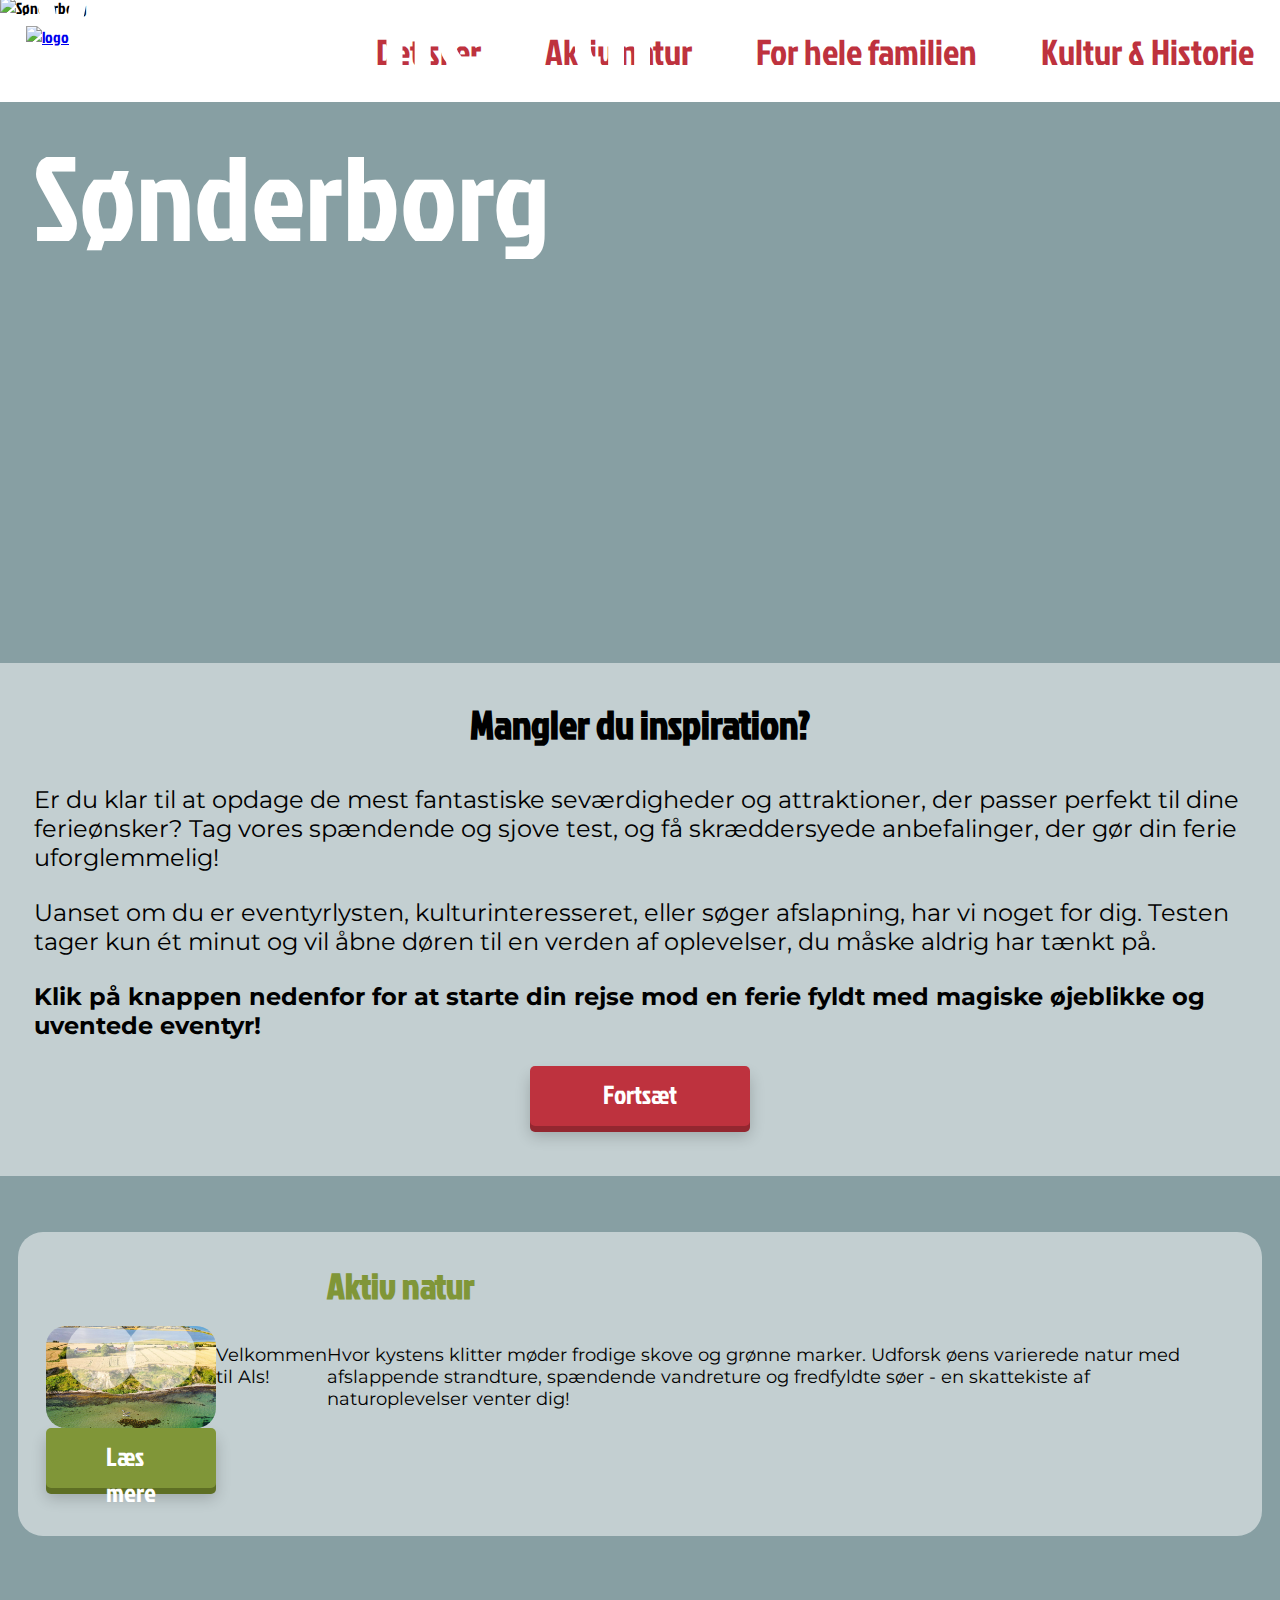
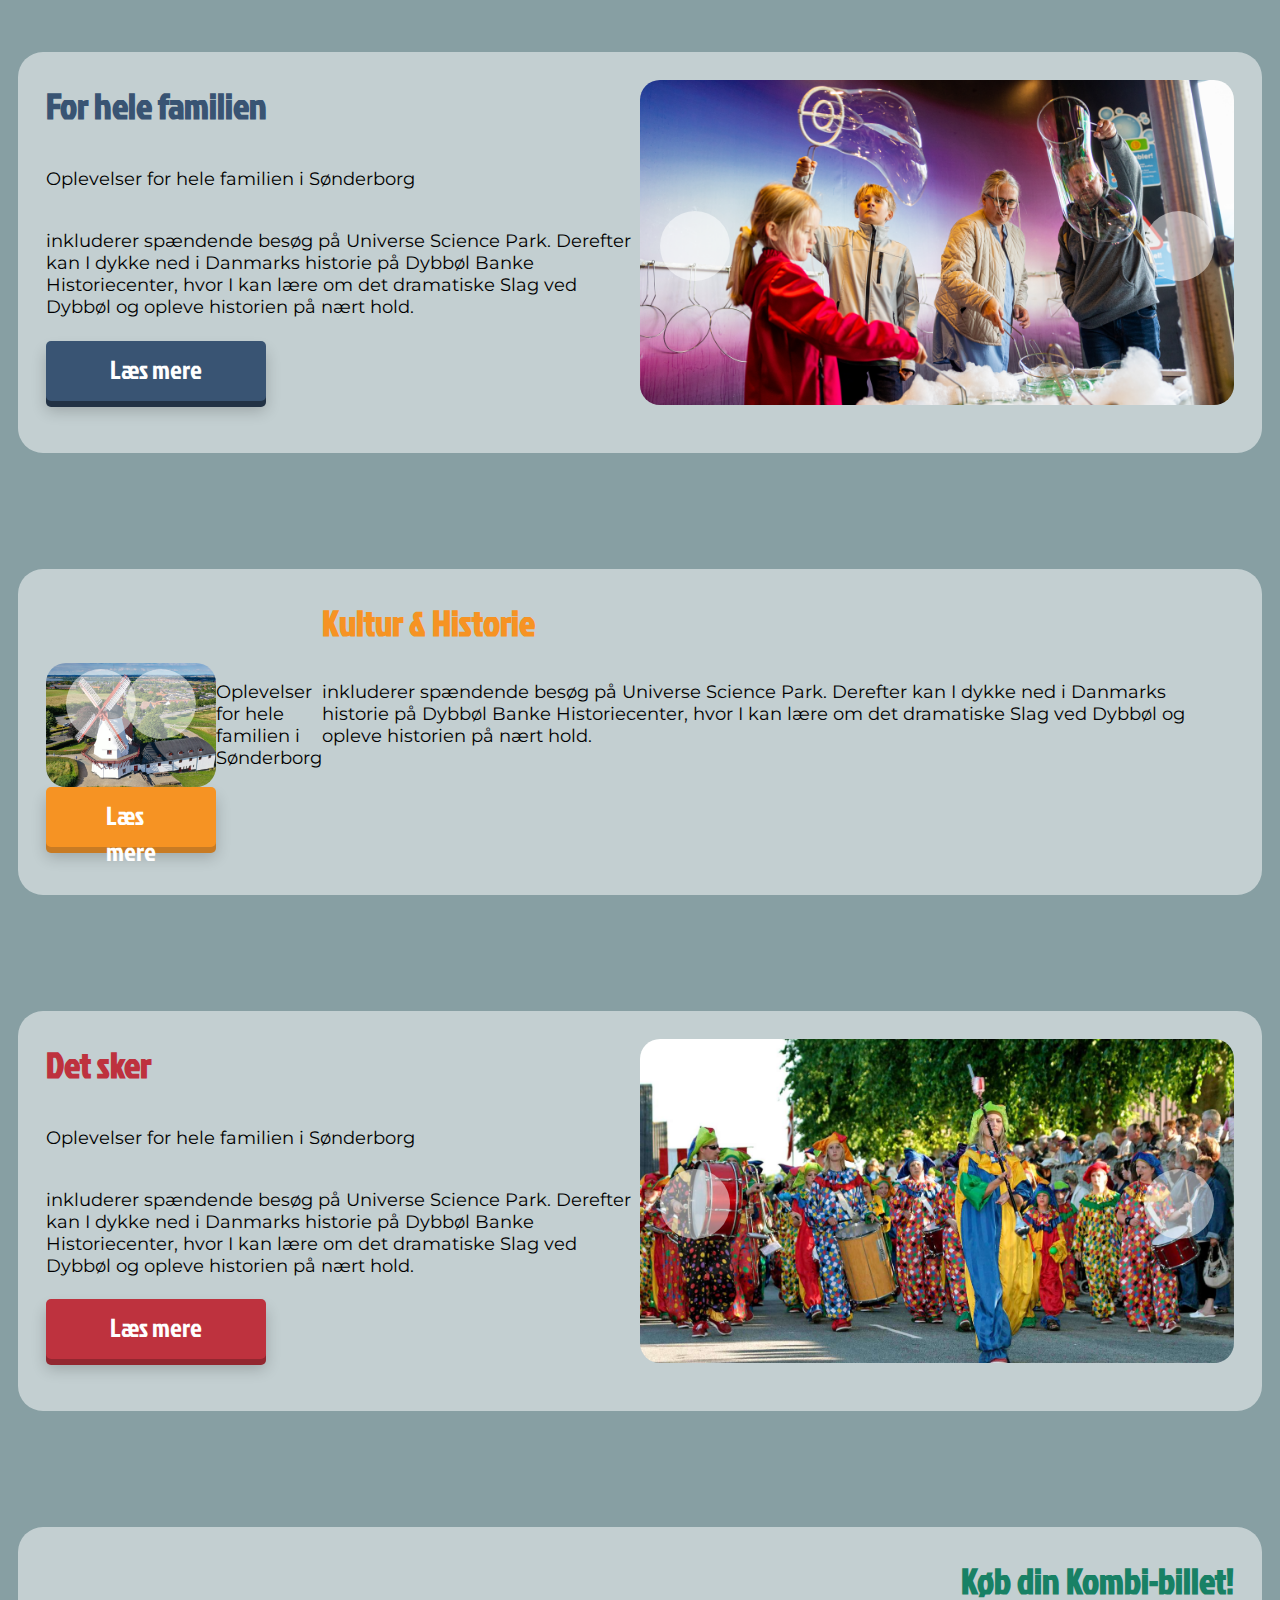
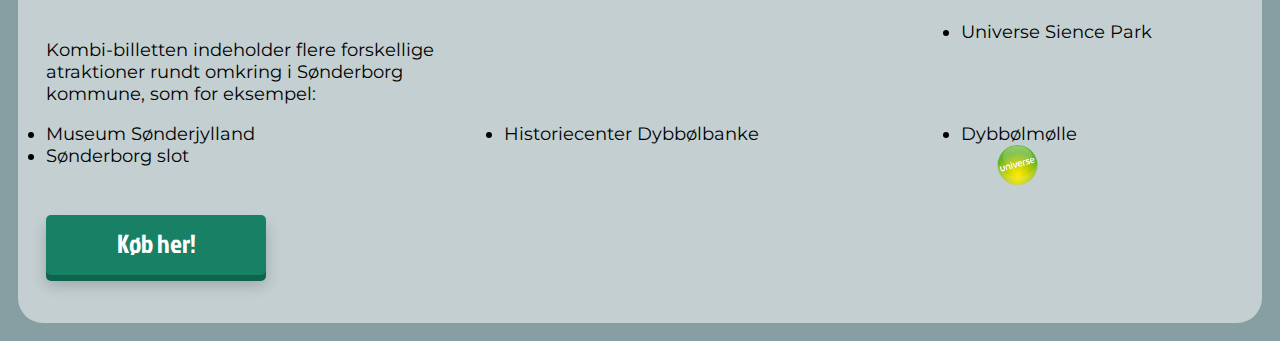
==== Forside/index.html @ dcc17527 "forside og event calender" ====
<!DOCTYPE html>
<html lang="en">
<head>
    <meta charset="UTF-8">
    <meta name="viewport" content="width=device-width, initial-scale=1.0">
    <title>Forside</title>
    <link rel="stylesheet" href="style.css">
    <link rel="preconnect" href="https://fonts.googleapis.com">
<link rel="preconnect" href="https://fonts.gstatic.com" crossorigin>
<link href="https://fonts.googleapis.com/css2?family=Jockey+One&display=swap" rel="stylesheet">
<link rel="preconnect" href="https://fonts.googleapis.com">
<link rel="preconnect" href="https://fonts.gstatic.com" crossorigin>
<link href="https://fonts.googleapis.com/css2?family=Montserrat:ital,wght@0,100..900;1,100..900&display=swap" rel="stylesheet">
</head>
<body class="body__index">
    
<header class="header">
    <nav class="navbar">
        <a href="#"><img class="navbar__logo" src="images/LOGO.png" alt="logo"></a>
        <ul class="navbar__menu">
            <li class="menuItem">
                <a class="menuItem__link" href="events.html">Det sker</a>
            </li>
            <li class="menuItem">
                <a class="menuItem__link" href="#">Aktiv natur</a>
            </li>
            <li class="menuItem">
                <a class="menuItem__link" href="#">For hele familien</a>
            </li>
            <li class="menuItem">
                <a class="menuItem__link" href="#">Kultur & Historie</a>
            </li>
        </ul>
        <div class="hamburger">
            <span class="hamburger__bar"></span>
            <span class="hamburger__bar"></span>
            <span class="hamburger__bar"></span>
        </div>
    </nav>
</header>       

<section class="hero">
    <img class="hero__image" src="images/forside-hero.jpg" alt="Sønderborg">
    <section class="hero__headers">
        <p class="hero__header">Velkommen til</p>
        <p class="hero__header">Sønderborg</p>
    </section>
</section>

<section class="inspiration">
    <h2 class="inspiration__header">Mangler du inspiration?</h2>
    <p class="inspiration__info">Er du klar til at opdage de mest fantastiske seværdigheder 
        og attraktioner, der passer perfekt til dine ferieønsker? 
        Tag vores spændende og sjove test, og få skræddersyede 
        anbefalinger, der gør din ferie uforglemmelig!</p>
    <p class="inspiration__info">Uanset om du er eventyrlysten, kulturinteresseret, eller 
        søger afslapning, har vi noget for dig. Testen tager kun ét 
        minut og vil åbne døren til en verden af oplevelser, du måske 
        aldrig har tænkt på.</p>
    <p class="inspiration__info  inspiration__info--bold">Klik på knappen nedenfor for at starte din rejse mod en ferie 
        fyldt med magiske øjeblikke og uventede eventyr!</p>
    <a class="button__primary button__inspiration" href="#">Fortsæt</a>
        
</section>

<section class="cards">
    <section class="card"> 
        <h2 class="card__header card__header--first">Aktiv natur</h2>
        <section class="carousel">
            <section class="img__container img__container1">
                <img src="images/aktivNatur-slider-1.png" alt="">
                <img src="images/aktivNatur-slider-2.png" alt="">
                <img src="images/aktivNatur-slider-3.png" alt="">
            </section>
            <div class="btn btn-left btn-left1"> <img class="icon" src="images/Arrow 2.png" alt=""></div>
            <div class="btn btn-right btn-right1"><img class="icon" src="images/Arrow 1.png" alt=""></div>
        </section>
        <p class="card__info">Velkommen til Als!</p>
        <p class="card__info card__info--second"> Hvor kystens klitter møder frodige skove og grønne marker. 
            Udforsk øens varierede natur med afslappende strandture, 
            spændende vandreture og fredfyldte søer - en skattekiste af naturoplevelser venter dig!</p>
        <a class="button__primary button__aktivNatur" href="#">Læs mere</a>
    </section>

    <section class="card card__second"> 
        <h2 class="card__header card__header--second">For hele familien</h2>
        <section class="carousel carousel__second ">
            <section class="img__container img__container2">
                <img src="images/forHeleFamilien-slider-1.png" alt="">
                <img src="images/forHeleFamilien-slider-2.png" alt="">
                <img src="images/forHeleFamilien-slider-3.png" alt="">
            </section>
            <div class="btn btn-left btn-left2 "> <img class="icon" src="images/Arrow 2.png" alt=""></div>
            <div class="btn btn-right btn-right2"><img class="icon" src="images/Arrow 1.png" alt=""></div>
        </section>
        <p class="card__info card__info__second">Oplevelser for hele familien i Sønderborg </p>
        <p class="card__info card__info--second card__info__second">inkluderer spændende besøg på Universe Science Park. 
            Derefter kan I dykke ned i Danmarks historie på Dybbøl Banke Historiecenter, 
            hvor I kan lære om det dramatiske Slag ved Dybbøl og opleve historien på nært hold.</p>
        <a class="button__primary button__forHeleFamilien" href="#">Læs mere</a>
    </section>

    <section class="card"> 
        <h2 class="card__header card__header--third card__header--first" >Kultur & Historie</h2>
        <section class="carousel ">
            <section class="img__container img__container3">
                <img src="images/kulturHistorie-slider-1.png" alt="">
                <img src="images/kulturHistorie-slider-2.png" alt="">
                <img src="images/kulturHistorie-slider-3.png" alt="">
            </section>
            <div class="btn btn-left btn-left3"> <img class="icon" src="images/Arrow 2.png" alt=""></div>
            <div class="btn btn-right btn-right3"><img class="icon" src="images/Arrow 1.png" alt=""></div>
        </section>
        <p class="card__info">Oplevelser for hele familien i Sønderborg </p>
        <p class="card__info card__info--second">inkluderer spændende besøg på Universe Science Park. 
            Derefter kan I dykke ned i Danmarks historie på Dybbøl Banke Historiecenter, 
            hvor I kan lære om det dramatiske Slag ved Dybbøl og opleve historien på nært hold.</p>
        <a class="button__primary button__kulturHistorie" href="#">Læs mere</a>
    </section>

    <section class="card card__second"> 
        <h2 class="card__header card__header--fourth">Det sker</h2>
        <section class="carousel carousel__second ">
            <section class="img__container img__container4">
                <img src="images/detSker-slider-1.png" alt="">
                <img src="images/detSker-slider-2.png" alt="">
                <img src="images/detSker-slider-3.png" alt="">
            </section>
            <div class="btn btn-left btn-left4"> <img class="icon" src="images/Arrow 2.png" alt=""></div>
            <div class="btn btn-right btn-right4"><img class="icon" src="images/Arrow 1.png" alt=""></div>
        </section>
        <p class="card__info card__info__second">Oplevelser for hele familien i Sønderborg </p>
        <p class="card__info card__info--second card__info__second">inkluderer spændende besøg på Universe Science Park. 
            Derefter kan I dykke ned i Danmarks historie på Dybbøl Banke Historiecenter, 
            hvor I kan lære om det dramatiske Slag ved Dybbøl og opleve historien på nært hold.</p>
        <a class="button__primary button__detSker" href="events.html">Læs mere</a>
    </section>

    <section class="card"> 
        <h2 class="card__header card__header--fifth card__header--first">Køb din Kombi-billet!</h2>
        <p class="card__info">Kombi-billetten indeholder flere forskellige atraktioner 
            rundt omkring i Sønderborg kommune, som for eksempel:</p>
        <p class="card__info card__info--second">
            <li class="card__info--listItem">Universe Sience Park</li>
            <li class="card__info--listItem">Museum Sønderjylland</li>
            <li class="card__info--listItem">Historiecenter Dybbølbanke</li>
            <li class="card__info--listItem">Dybbølmølle</li>
            <li class="card__info--listItem">Sønderborg slot</li>
        </p>
        <section class="card__logos">
            <img class="card__logo" src="images/logo museum.png" alt="">
            <img class="card__logo" src="images/logo-dybbølbanke.png" alt="">
            <img class="card__logo" src="images/logo-dybbølmølle.png" alt="">
            <img class="card__logo" src="images/logo-sønderborgslot.png" alt="">
            <img class="card__logo" src="images/universe logo.png" alt="">
        </section>
        <a class="button__primary button__kombiBillet" href="https://stjerne-attraktioner.dk/ ">Køb her!</a>
    </section>
</section>





<script src="imageslider.js"></script>
    <script src="header.js"></script>
</body>
---- Forside/style.css ----
body{
    font-family: "Jockey One", sans-serif;
    font-weight: 400;
    font-style: normal;
   margin: 0;
}

/* ------baggrundsbillede------ */
.body__index{
    background-color:#879FA3;
    background-image: url(images/background-img.png);
    display: grid;
    grid-template-columns: 1fr;
}

/* ----navbar----*/
.navbar__logo{
    position: relative;
    padding: 26px;}

.navbar {
    display: flex;
    justify-content: space-between;
  background: white;}

.navbar__menu {
    display: flex;
    gap: 64px;
    margin: 26px 26px 26px 0;}

.hamburger {
    display: none;}

.hamburger__bar {
    display: block;
    width: 40px;
    height: 5px;
    margin: 4px auto;
    -webkit-transition: all 0.3s ease-in-out;
    transition: all 0.3s ease-in-out;
    background-color: #BE323E;}

.menuItem {
    list-style: none;}

.menuItem__link {
    color: #BE323E;
    text-decoration: none;
    font-size: 36px;}

.menuItem__link:hover {
    color: #451015;}

/* telefon */
@media (max-width: 1050px) {
    .navbar__menu {
        position: fixed;
        left: -200%;
        top: 71px;
        flex-direction: column;
        background-color: #fff;
        width: 100%;
        transition: 0.3s;
        box-shadow:
            0 10px 27px rgba(0, 0, 0, 0.05);}

    .navbar__menu.active {
        left: 0;
        padding: 28px;}

    .hamburger {
        display: block;
        cursor: pointer;
        padding: 28px;}

    .hamburger.active .hamburger__bar:nth-child(2) {
        opacity: 0;}

    .hamburger.active .hamburger__bar:nth-child(1) {
        -webkit-transform: translateY(8px) rotate(45deg);
        transform: translateY(8px) rotate(45deg);}

    .hamburger.active .hamburger__bar:nth-child(3) {
        -webkit-transform: translateY(-8px) rotate(-45deg);
        transform: translateY(-8px) rotate(-45deg);}}

.header{
    container-type: inline-size;
    container-name: header;}

/* ipad */
@container header (min-width: 1020px){
    .menuItem__link{
        font-size: 25px;}}
/* desktop */
@container header (min-width: 1280px){
    .menuItem__link{
        font-size: 36px;}}

/* ------Herosection----*/

.hero{
    margin-top: -105px;}

.hero__image{
    width: 100%;
    min-height: 450px;}

.hero__headers{
    padding-left: 28px;
    color: white; 
    font-size: 38px;
    margin-top: -40%;
    margin-bottom: 30%;}

.hero__header{
    margin: 5px;}

.hero__header--event{
    margin-top: 15%;
}
/*ipad*/

@media (min-width: 915px){
    .hero__headers{
        font-size: 60px;}
}
/*desktop*/

@media (min-width: 1280px){
    .hero__headers{
        font-size: 120px;}
    }


/* ----- Inspiration ----- */

.inspiration{
    background: rgba(255, 255, 255, 0.50); 
    padding-bottom: 50px;
    margin-bottom: 28px;
    max-width: 100%;
}

.inspiration__header{
    font-size: 26px;
    text-align: center;
}

.inspiration__info{
    margin: 0 34px 26px 34px ;
    font-family: Montserrat;
    font-size: 18px;
}

.inspiration__info--bold{
    font-weight: 700;
}


/* ipad/desktop */
@media (min-width: 915px){
    .inspiration__header{
        font-size: 40px;
    }
    .inspiration__info{
        font-size: 24px;
    }
}

/* ----info cards----*/

.cards{
    padding-top: 10px;}

.card{
    background-color:rgba(255, 255, 255, 0.50) ;
    padding: 28px 28px 48px 28px;
    margin: 18px;
    border-radius: 25px;}

.card__header{
    color:#809638;
    margin: 0 0 16px 0;
    font-size: 36px;}

.card__header--second{
    color: #395473;}

.card__header--third{
    color: #F69323;}

.card__header--fourth{
    color: #BE323E;
}

.card__header--fifth{
    color: #188165;
}
.card__info{
    font-family: "Montserrat", sans-serif;
    font-optical-sizing: auto;
    font-weight: weight;
    font-style: normal;
    font-size: 18px;}



.card__info--listItem{
    font-family: Montserrat;
    font-size: 18px;
}

.card__logos{
    height: 70px;
}

.card__logo{
    height: 40px;
    margin-right: 5px;
}

@media(min-width:950px){

.cards{
    display: grid;
    gap: 80px;
}
.card{
display: grid;
grid-template-columns: 1fr 1fr;
}
.card__header--first{
    grid-column: 3;
}

.carousel__second{
   margin: 0 0 0 auto;
   width: 100%;
    grid-column: 2;
    grid-row: 1 / span 4;
}
.card__info__second{
    display: flex;
    flex-grow: 1;
    min-height: 100%;
}
.button__aktivNatur{
    margin: 0 0 0 auto;
}
.button__kulturHistorie{
    margin: 0 0 0 auto;
}

}



/* ----Button-----*/

.button__primary {
    font-family: "Jockey One", sans-serif;
    background-color: #be323e;
    color: white;
    border: none;
    padding: 10px 60px;
    font-size: 26px;
    cursor: pointer;
    border-radius: 5px;
    box-shadow: 0 6px 0 #932730, 0 10px 15px rgba(0, 0, 0, 0.2);
    transition: transform 0.1s ease, box-shadow 0.1s ease, background-color 0.1s ease;
    text-decoration: none;
    display: flex;
    max-width: 100px;
    justify-content: center;
    height: 40px;
}
    
  
  .button__primary:hover {
    background-color: rgb(198, 96, 96);
    box-shadow: 0 6px 0 #b64a50, 0 10px 15px rgba(0, 0, 0, 0.2);
  }
  
  .button__primary:active {
    transform: translateY(6px);
    box-shadow: 0 0 0 #932730, 0 6px 10px rgba(0, 0, 0, 0.2);
    background-color: #932730;}

.button__inspiration{
   margin: auto;
}

.button__aktivNatur{
    background-color:#809638;
    box-shadow: 0 6px 0 #5E6F24, 0 10px 15px rgba(0, 0, 0, 0.2);}
.button__aktivNatur:hover{
    background-color: #b7cd6f;
    box-shadow: 0 6px 0 #809638, 0 10px 15px rgba(0, 0, 0, 0.2);}
.button__aktivNatur:active{
    transform: translateY(6px);
    box-shadow: 0 0 0 #5c6d25, 0 6px 10px rgba(0, 0, 0, 0.2);
    background-color: #5c6d25;
}

.button__forHeleFamilien{
    background-color: #395473;
    box-shadow: 0 6px 0 #223245, 0 10px 15px rgba(0, 0, 0, 0.2);}
.button__forHeleFamilien:hover{
    background-color: #4d6b81;
    box-shadow: 0 6px 0 #285473, 0 10px 15px rgba(0, 0, 0, 0.2);}
.button__forHeleFamilien:active{
    transform: translateY(6px);
    box-shadow: 0 0 0 #163c57, 0 6px 10px rgba(0, 0, 0, 0.2);
    background-color: #163c57;
}

.button__kulturHistorie{
    background-color: #F69323;
    box-shadow: 0 6px 0 #C87B24, 0 10px 15px rgba(0, 0, 0, 0.2);}
.button__kulturHistorie:hover{
    background-color: #f6b66c;
    box-shadow: 0 6px 0 #F69323, 0 10px 15px rgba(0, 0, 0, 0.2);}
.button__kulturHistorie:active{
    transform: translateY(6px);
    box-shadow: 0 0 0 #9a5b13, 0 6px 10px rgba(0, 0, 0, 0.2);
    background-color: #9a5b13;}

.button__kombiBillet{
    background-color: #188165;
    box-shadow: 0 6px 0 #0f644d, 0 10px 15px rgba(0, 0, 0, 0.2);}
.button__kombiBillet:hover{
    background-color: #28b28d;
    box-shadow: 0 6px 0 #188165, 0 10px 15px rgba(0, 0, 0, 0.2);}
.button__kombiBillet:active{
    transform: translateY(6px);
    box-shadow: 0 0 0 #115f4a, 0 6px 10px rgba(0, 0, 0, 0.2);
    background-color: #115f4a;}

/* ----image slider----*/

.carousel{
    overflow: hidden;
    position: relative;
   
}
.img__container{
    height: 100%;
    display: flex;
    transform: translateX(0);
    transition: transform 0.5s ease-in-out;  
}

.img__container img{
    max-height: 100%;
    max-width: 100%;
    object-fit: cover;
    border-radius: 20px;
}

.btn{
    position: absolute;
    bottom: 38%;
    width: 70px;
    height: 70px;
    background-color:rgba(255, 255, 255, 0.50);
    border-radius: 50%;
    display: flex;
    align-items: center;
    justify-content: center;
}

.btn-left{
    left: 20px;
}

.btn-right{
    right: 20px;
}

.btn:hover{
    background-color: rgba(0,0,0,0.5);
}





/* ------- footer ------*/
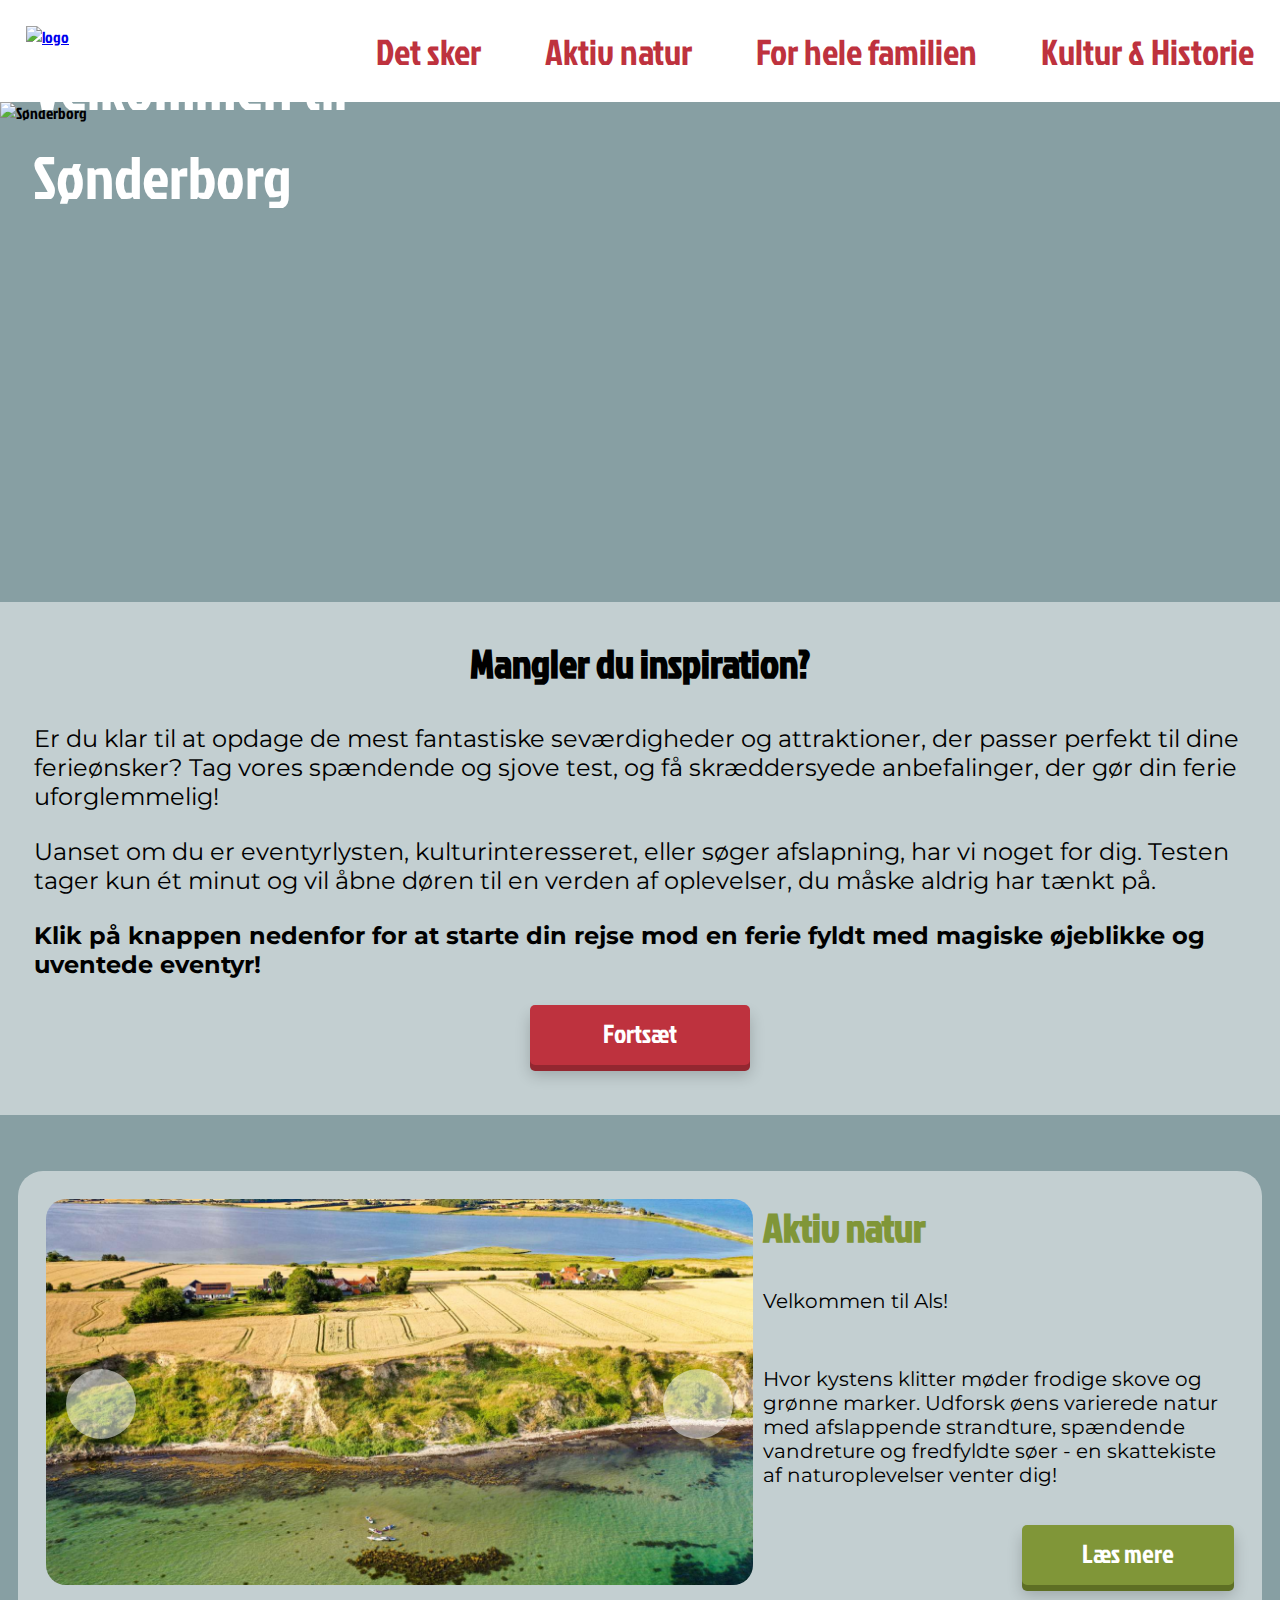
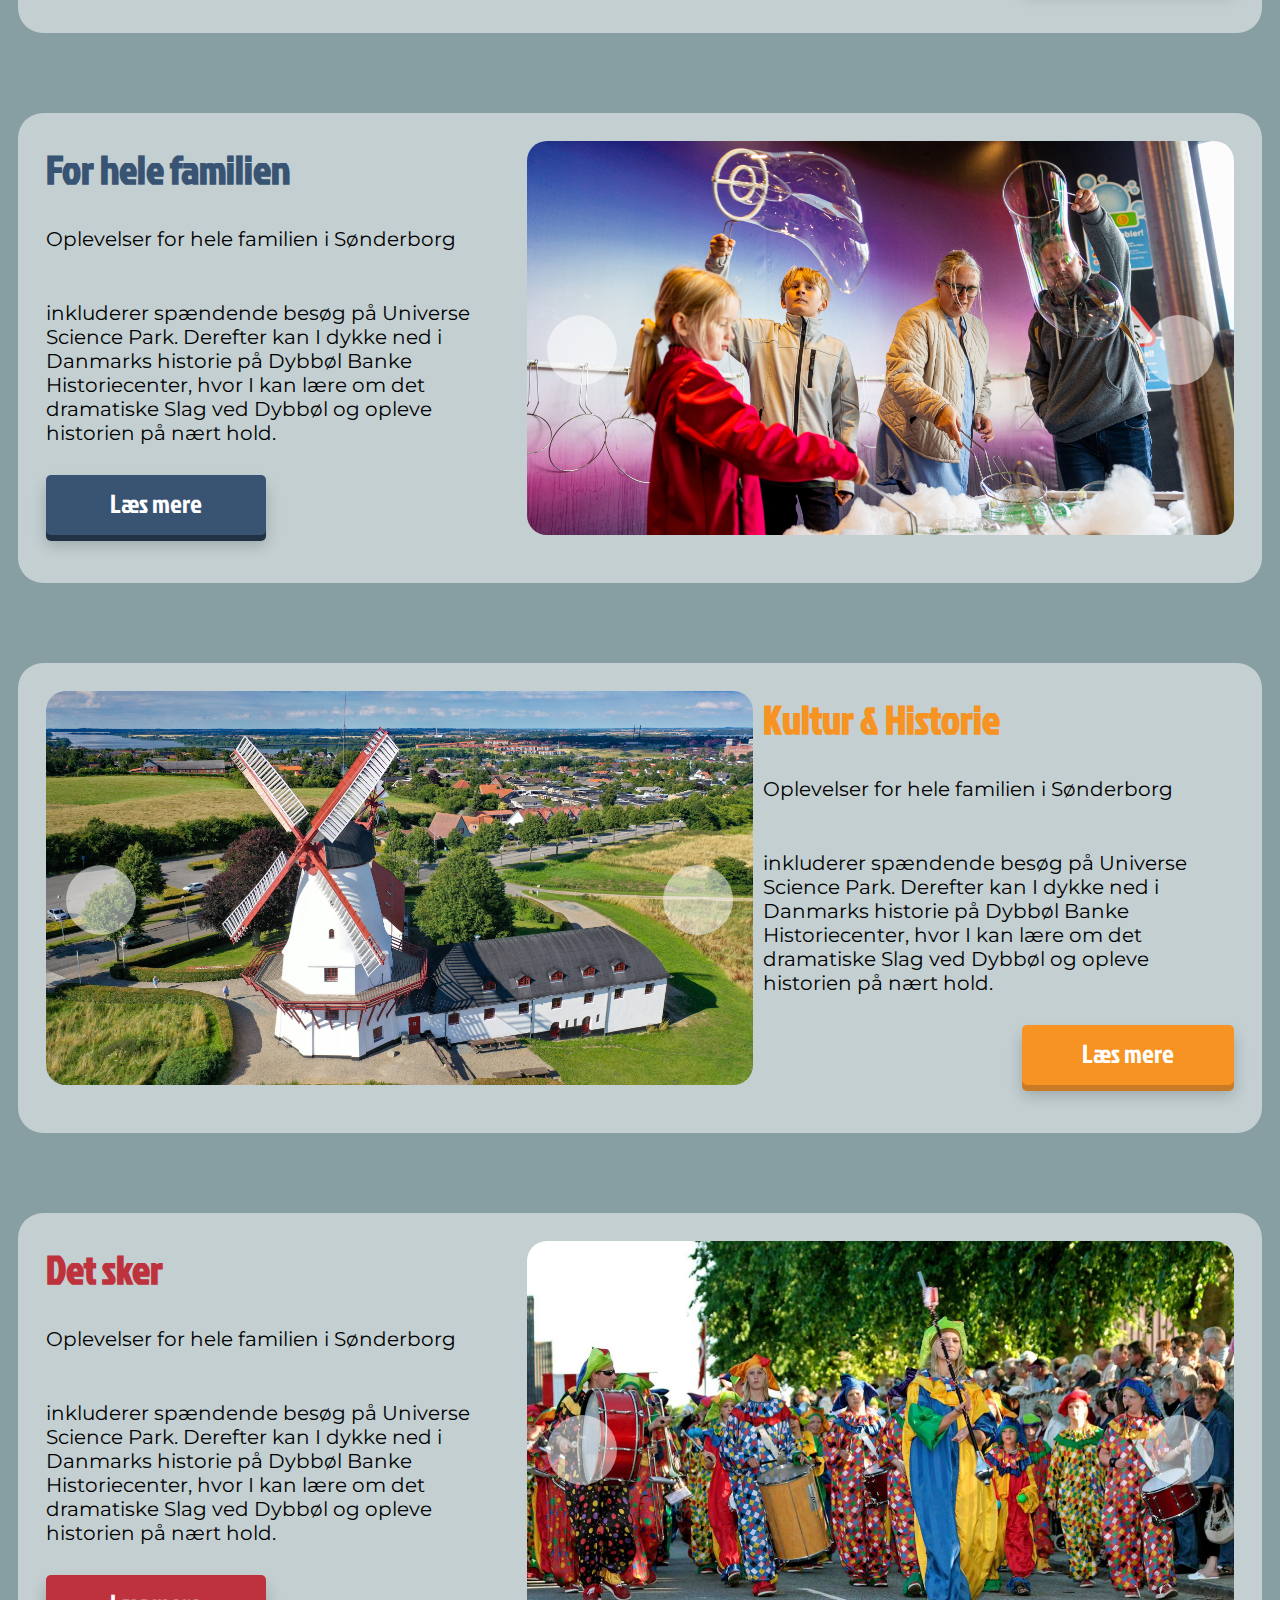
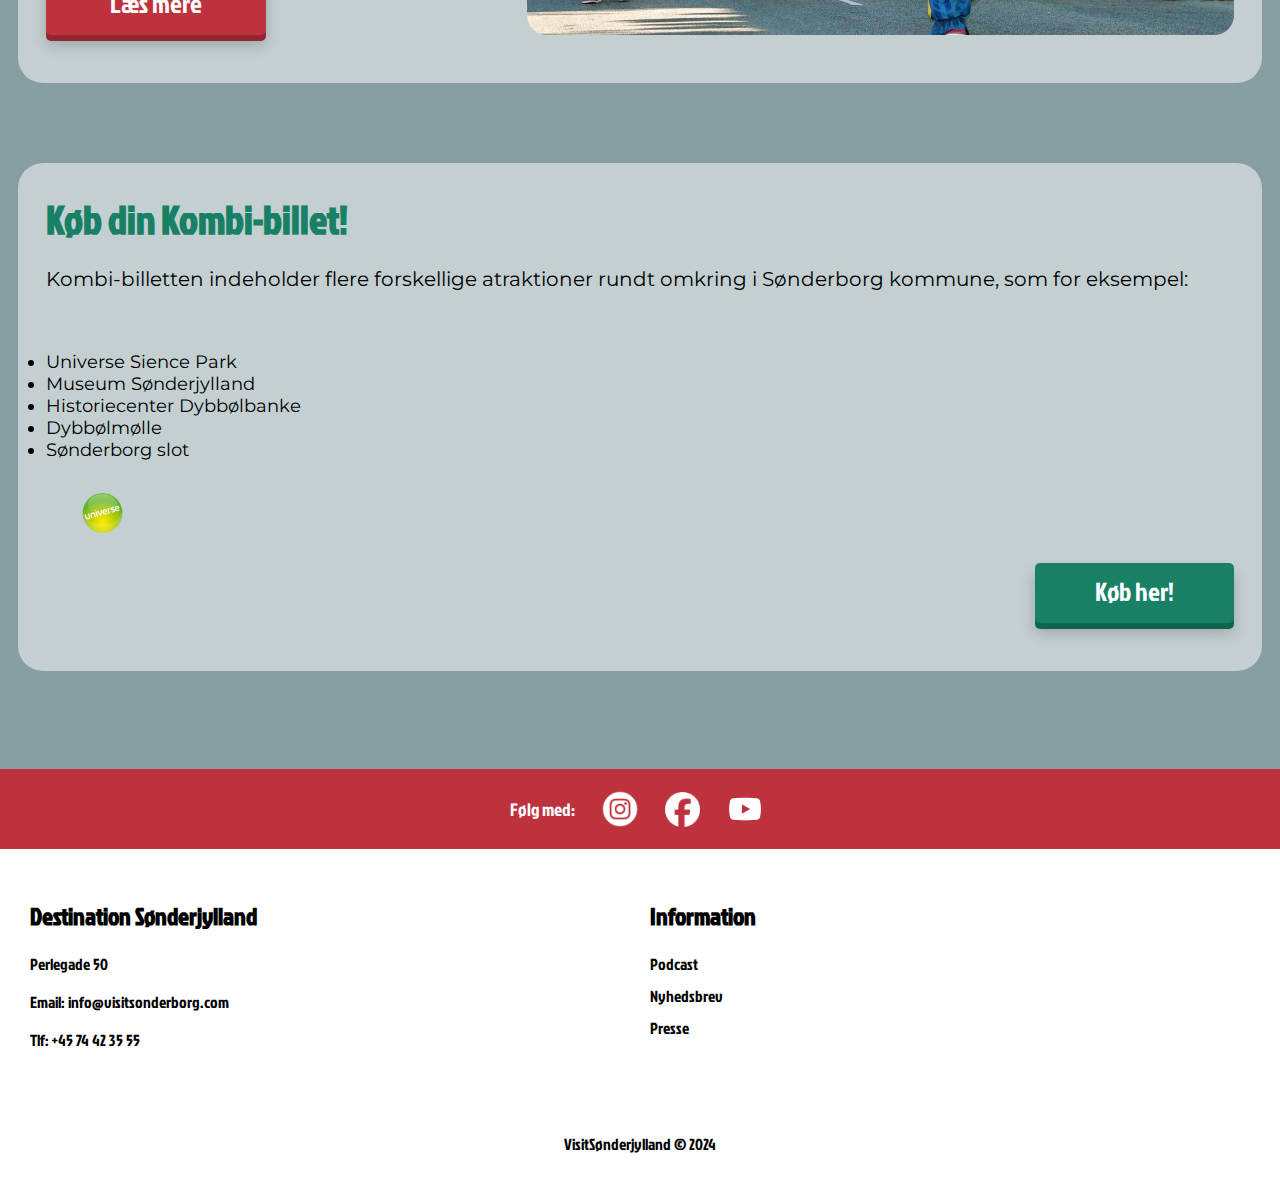
==== commit eda77689: "done" ====
--- a/Forside/index.html
+++ b/Forside/index.html
@@ -60,12 +60,12 @@
         aldrig har tænkt på.</p>
     <p class="inspiration__info  inspiration__info--bold">Klik på knappen nedenfor for at starte din rejse mod en ferie 
         fyldt med magiske øjeblikke og uventede eventyr!</p>
-    <a class="button__primary button__inspiration" href="#">Fortsæt</a>
+    <a class="button__primary button__inspiration" href="testPageFirst.html">Fortsæt</a>
         
 </section>
 
 <section class="cards">
-    <section class="card"> 
+    <section class="card card--first"> 
         <h2 class="card__header card__header--first">Aktiv natur</h2>
         <section class="carousel">
             <section class="img__container img__container1">
@@ -77,13 +77,13 @@
             <div class="btn btn-right btn-right1"><img class="icon" src="images/Arrow 1.png" alt=""></div>
         </section>
         <p class="card__info">Velkommen til Als!</p>
-        <p class="card__info card__info--second"> Hvor kystens klitter møder frodige skove og grønne marker. 
+        <p class="card__info card__info--first card__info--second"> Hvor kystens klitter møder frodige skove og grønne marker. 
             Udforsk øens varierede natur med afslappende strandture, 
             spændende vandreture og fredfyldte søer - en skattekiste af naturoplevelser venter dig!</p>
         <a class="button__primary button__aktivNatur" href="#">Læs mere</a>
     </section>
 
-    <section class="card card__second"> 
+    <section class="card card--second"> 
         <h2 class="card__header card__header--second">For hele familien</h2>
         <section class="carousel carousel__second ">
             <section class="img__container img__container2">
@@ -101,7 +101,7 @@
         <a class="button__primary button__forHeleFamilien" href="#">Læs mere</a>
     </section>
 
-    <section class="card"> 
+    <section class="card card--first"> 
         <h2 class="card__header card__header--third card__header--first" >Kultur & Historie</h2>
         <section class="carousel ">
             <section class="img__container img__container3">
@@ -119,7 +119,7 @@
         <a class="button__primary button__kulturHistorie" href="#">Læs mere</a>
     </section>
 
-    <section class="card card__second"> 
+    <section class="card card--second"> 
         <h2 class="card__header card__header--fourth">Det sker</h2>
         <section class="carousel carousel__second ">
             <section class="img__container img__container4">
@@ -137,11 +137,11 @@
         <a class="button__primary button__detSker" href="events.html">Læs mere</a>
     </section>
 
-    <section class="card"> 
+    <section class="card card__kombi "> 
         <h2 class="card__header card__header--fifth card__header--first">Køb din Kombi-billet!</h2>
         <p class="card__info">Kombi-billetten indeholder flere forskellige atraktioner 
             rundt omkring i Sønderborg kommune, som for eksempel:</p>
-        <p class="card__info card__info--second">
+        <p class="card__info ">
             <li class="card__info--listItem">Universe Sience Park</li>
             <li class="card__info--listItem">Museum Sønderjylland</li>
             <li class="card__info--listItem">Historiecenter Dybbølbanke</li>
@@ -158,7 +158,37 @@
         <a class="button__primary button__kombiBillet" href="https://stjerne-attraktioner.dk/ ">Køb her!</a>
     </section>
 </section>
-
+<footer class="footer">
+    <section class="SoMe__container">
+      <span>Følg med:</span>
+      <img src="images/instagram.png" alt="Instagram" class="SoMe__logo" />
+      <img
+        src="images/facebook.png"
+        alt="Facebook"
+        class="SoMe__logo SoMe__logo--facebook"
+      />
+      <img src="images/youtube.png" alt="YouTube" class="SoMe__logo" />
+    </section>
+    <div class="footer__container">
+      <div class="footer__section footer__contact">
+        <h2>Destination Sønderjylland</h2>
+        <p>Perlegade 50</p>
+        <p>Email: info@visitsonderborg.com</p>
+        <p>Tlf: +45 74 42 35 55</p>
+      </div>
+      <div class="footer__section footer__links">
+        <h2>Information</h2>
+        <ul class="information__text">
+          <li><a href="#">Podcast</a></li>
+          <li><a href="#">Nyhedsbrev</a></li>
+          <li><a href="#">Presse</a></li>
+        </ul>
+      </div>
+    </div>
+    <div class="footer__bottom">
+      <p>VisitSønderjylland © 2024</p>
+    </div>
+  </footer>
 
 
 
--- a/Forside/style.css
+++ b/Forside/style.css
@@ -2,11 +2,7 @@
     font-family: "Jockey One", sans-serif;
     font-weight: 400;
     font-style: normal;
-   margin: 0;
-}
-
-/* ------baggrundsbillede------ */
-.body__index{
+    margin: 0;
     background-color:#879FA3;
     background-image: url(images/background-img.png);
     display: grid;
@@ -51,7 +47,7 @@
 .menuItem__link:hover {
     color: #451015;}
 
-/* telefon */
+/* ----- navbar telefon ------*/
 @media (max-width: 1050px) {
     .navbar__menu {
         position: fixed;
@@ -86,21 +82,24 @@
 
 .header{
     container-type: inline-size;
-    container-name: header;}
-
-/* ipad */
+    container-name: header;
+    z-index: 1;
+}
+/* ------navbar ipad ------- */
 @container header (min-width: 1020px){
     .menuItem__link{
         font-size: 25px;}}
-/* desktop */
+/* ------navbar desktop -------- */
 @container header (min-width: 1280px){
     .menuItem__link{
         font-size: 36px;}}
 
+
 /* ------Herosection----*/
 
 .hero{
-    margin-top: -105px;}
+    width: 100%;
+}
 
 .hero__image{
     width: 100%;
@@ -119,22 +118,8 @@
 .hero__header--event{
     margin-top: 15%;
 }
-/*ipad*/
-
-@media (min-width: 915px){
-    .hero__headers{
-        font-size: 60px;}
-}
-/*desktop*/
-
-@media (min-width: 1280px){
-    .hero__headers{
-        font-size: 120px;}
-    }
-
 
 /* ----- Inspiration ----- */
-
 .inspiration{
     background: rgba(255, 255, 255, 0.50); 
     padding-bottom: 50px;
@@ -158,30 +143,22 @@
 }
 
 
-/* ipad/desktop */
-@media (min-width: 915px){
-    .inspiration__header{
-        font-size: 40px;
-    }
-    .inspiration__info{
-        font-size: 24px;
-    }
-}
-
 /* ----info cards----*/
-
 .cards{
-    padding-top: 10px;}
+    padding-top: 10px;
+    display: grid;
+    gap: 100px;
+    margin: 18px;
+}
 
 .card{
     background-color:rgba(255, 255, 255, 0.50) ;
     padding: 28px 28px 48px 28px;
-    margin: 18px;
     border-radius: 25px;}
 
 .card__header{
     color:#809638;
-    margin: 0 0 16px 0;
+    margin: 0;
     font-size: 36px;}
 
 .card__header--second{
@@ -204,8 +181,6 @@
     font-style: normal;
     font-size: 18px;}
 
-
-
 .card__info--listItem{
     font-family: Montserrat;
     font-size: 18px;
@@ -220,44 +195,7 @@
     margin-right: 5px;
 }
 
-@media(min-width:950px){
-
-.cards{
-    display: grid;
-    gap: 80px;
-}
-.card{
-display: grid;
-grid-template-columns: 1fr 1fr;
-}
-.card__header--first{
-    grid-column: 3;
-}
-
-.carousel__second{
-   margin: 0 0 0 auto;
-   width: 100%;
-    grid-column: 2;
-    grid-row: 1 / span 4;
-}
-.card__info__second{
-    display: flex;
-    flex-grow: 1;
-    min-height: 100%;
-}
-.button__aktivNatur{
-    margin: 0 0 0 auto;
-}
-.button__kulturHistorie{
-    margin: 0 0 0 auto;
-}
-
-}
-
-
-
 /* ----Button-----*/
-
 .button__primary {
     font-family: "Jockey One", sans-serif;
     background-color: #be323e;
@@ -293,15 +231,15 @@
 
 .button__aktivNatur{
     background-color:#809638;
-    box-shadow: 0 6px 0 #5E6F24, 0 10px 15px rgba(0, 0, 0, 0.2);}
+    box-shadow: 0 6px 0 #5E6F24, 0 10px 15px rgba(0, 0, 0, 0.2);
+    margin: auto 0 0 auto;}
 .button__aktivNatur:hover{
     background-color: #b7cd6f;
     box-shadow: 0 6px 0 #809638, 0 10px 15px rgba(0, 0, 0, 0.2);}
 .button__aktivNatur:active{
     transform: translateY(6px);
     box-shadow: 0 0 0 #5c6d25, 0 6px 10px rgba(0, 0, 0, 0.2);
-    background-color: #5c6d25;
-}
+    background-color: #5c6d25;}
 
 .button__forHeleFamilien{
     background-color: #395473;
@@ -317,7 +255,8 @@
 
 .button__kulturHistorie{
     background-color: #F69323;
-    box-shadow: 0 6px 0 #C87B24, 0 10px 15px rgba(0, 0, 0, 0.2);}
+    box-shadow: 0 6px 0 #C87B24, 0 10px 15px rgba(0, 0, 0, 0.2);
+    margin: auto 0 0 auto;}
 .button__kulturHistorie:hover{
     background-color: #f6b66c;
     box-shadow: 0 6px 0 #F69323, 0 10px 15px rgba(0, 0, 0, 0.2);}
@@ -328,7 +267,8 @@
 
 .button__kombiBillet{
     background-color: #188165;
-    box-shadow: 0 6px 0 #0f644d, 0 10px 15px rgba(0, 0, 0, 0.2);}
+    box-shadow: 0 6px 0 #0f644d, 0 10px 15px rgba(0, 0, 0, 0.2);
+    margin: auto 0 0 auto;}
 .button__kombiBillet:hover{
     background-color: #28b28d;
     box-shadow: 0 6px 0 #188165, 0 10px 15px rgba(0, 0, 0, 0.2);}
@@ -338,25 +278,21 @@
     background-color: #115f4a;}
 
 /* ----image slider----*/
-
 .carousel{
     overflow: hidden;
-    position: relative;
-   
-}
+    position: relative;}
+
 .img__container{
     height: 100%;
     display: flex;
     transform: translateX(0);
-    transition: transform 0.5s ease-in-out;  
-}
+    transition: transform 0.5s ease-in-out;}
 
 .img__container img{
     max-height: 100%;
     max-width: 100%;
     object-fit: cover;
-    border-radius: 20px;
-}
+    border-radius: 20px;}
 
 .btn{
     position: absolute;
@@ -367,23 +303,505 @@
     border-radius: 50%;
     display: flex;
     align-items: center;
+    justify-content: center;}
+
+.btn-left{
+    left: 20px;}
+
+.btn-right{
+    right: 20px;}
+
+.btn:hover{
+    background-color: rgba(0,0,0,0.5);}
+
+
+/* ------ begivendshedkalender ------*/
+.events{
+    display: grid;
+    gap: 50px;
+    margin: -50px 100px 0 0;
+}
+
+.event{
+    grid-template-columns: 2fr 1fr;
+    display: grid;
+    min-height: 180px;
+    filter: drop-shadow(0px 20px 24px rgba(0, 0, 0, 0.25))
+    
+}
+
+.event__info{
+    padding-left: 10px;
+    display: grid;
+    background-color: #BE323E;
+    grid-template-columns: 1fr 2fr;
+}
+
+.event__dates{
+    grid-row: 1 / 3;
+    text-align: center;
+    width: 145px;
+    height: 145px;
+    border-radius: 75px;
+    background: #FFF;
+    box-shadow: 2px 14px 15px 0px rgba(0, 0, 0, 0.25);
+    margin: auto 0 auto 0;
+}
+
+.event__date{
+   color: #BE323E;
+   font-size: 46px;
+   margin: 20px 0 0 0;
+}
+
+.event__month{
+    margin: -10px 0 0 0;
+    font-size: 40px;
+}
+
+.event__time{
+    display: flex;
+    width: 120px;
+    padding: 10px;
     justify-content: center;
-}
-
-.btn-left{
-    left: 20px;
-}
-
-.btn-right{
-    right: 20px;
-}
-
-.btn:hover{
-    background-color: rgba(0,0,0,0.5);
-}
-
-
-
-
+    align-items: center;
+    background: #D99094;
+    box-shadow: -5px 4px 16.6px 0px rgba(0, 0, 0, 0.25);
+    color: #FFF;
+    font-size: 26px;
+    font-weight: lighter;
+    margin: 0 0px auto auto;
+    z-index: 5;
+}
+
+.event__detSker{
+    grid-column: 2;
+    color: #FFF;
+    font-family: Montserrat;
+    font-size: 16px;
+    font-weight: 400;
+    margin: -12px -20px 0 20px;
+    z-index: 2;
+}
+
+.triangles{
+    grid-column: 2;
+    grid-row: 1 / 2;
+    margin: 0 0 0 -52px;
+}
+
+.event__triangle--bottomRight{
+    position: absolute;
+    border-top: 180px solid #BE323E;
+    border-right: 160px solid transparent;}
+
+.event__triangle--topRight{
+    position: absolute;
+    border-left: 160px solid #BE323E;
+    border-top: 181px solid transparent;}
+
+
+/* -----event family ------*/
+.family__section{
+    background-color: #395473;}
+
+    .family__triangle1{
+    border-left: 160px solid #395473;}
+
+    .family__triangle2{
+    border-top: 180px solid #395473;}
+
+    .family__date{
+    color: #395473;}
+
+    .family__time{
+    background-color: #7D8CA5;}
+
+/* ----- event Kultur ------*/
+    .kultur__section{
+    background-color: #F69323;}
+
+    .kultur__triangle1{
+        border-left: 160px solid #F69323;}
+    
+    .kultur__triangle2{
+        border-top: 180px solid #F69323;}
+    
+    .kultur__date{
+        color: #F69323;}
+    
+    .kultur__time{
+        background-color: #F8C37D;}
 
 /* ------- footer ------*/
+.SoMe__container {
+    background-color: #be323e;
+    bottom: 0;
+    height: 80px;
+    display: flex;
+    align-items: center;
+    justify-content: center;
+    gap: 20px;
+    color: white;
+    font-size: 18px;
+  }
+  
+  .SoMe__logo {
+    width: 50px;
+  }
+  
+  .SoMe__logo--facebook {
+    width: 35px; /* Facebook logoet var større, den her gør det mindre */
+  }
+
+.footer {
+    background-color: #ffffff;
+    color: rgb(0, 0, 0);
+    width: 100%;
+    text-align: center;
+    margin-top: 80px;
+  }
+  
+  .footer__container {
+    display: flex;
+    justify-content: space-around;
+    flex-wrap: wrap;
+    padding: 20px;
+    text-align: left;
+  }
+  
+  .footer__section {
+    flex: 1;
+    min-width: 200px;
+    margin: 10px;
+  }
+  
+  /* Fjerner hyperlink udseende */
+  .footer a {
+    text-decoration: none;
+    color: #000;
+  }
+  
+  .information__text {
+    list-style: none;
+    padding: 0;
+    margin: 0;
+    color: white;
+  }
+  
+  /* Tilføjer mere plads mellem links */
+  .information__text li {
+    margin-bottom: 10px;
+  }
+  
+  .footer__bottom {
+    margin-top: 20px;
+    display: flex;
+    justify-content: center;
+    align-items: center;
+  }
+  
+  .footer__bottom p {
+    padding-bottom: 10px;
+  }
+
+
+/* ------- image slider ------*/
+/* Image/comparison slider */ /* https://codepen.io/luiscolome/pen/mdJeWJy */
+.main__content {
+    flex: 1;
+    display: flex;
+    flex-direction: column;
+    align-items: center;
+    justify-content: center;
+    flex-wrap: wrap;
+  }
+
+.comparison__slider {
+    position: relative;
+    width: 80%;
+    max-width: 800px;
+    height: 400px;
+    overflow: hidden;
+    margin-bottom: 20px;
+    border-radius: 6px;
+    border: 2px solid black;
+    z-index: 1;
+  }
+  
+  .comparison-slider__image {
+    position: absolute;
+    top: 0;
+    bottom: 0;
+    width: 100%;
+    height: 100%;
+  }
+  
+  .comparison-slider__image img {
+    width: 100%;
+    height: 100%;
+    object-fit: cover; /* Maintain aspect ratio */
+  }
+  
+  .comparison-slider__image--left {
+    clip: rect(
+      0,
+      50%,
+      100%,
+      0
+    ); /* Starter med at vise halvdelen af venstre billede */
+  }
+  
+  .comparison-slider__image--right {
+    clip: rect(
+      0,
+      100%,
+      100%,
+      50%
+    ); /* Starter med at vise halvdelen af højre billede */
+  }
+  
+  .comparison-slider__handle {
+    position: absolute;
+    top: 0;
+    bottom: 0;
+    left: 50%; /* "Håndtaget" starter i midten af slideren */
+    z-index: 2;
+    transform: translateX(-50%);
+    display: flex;
+    justify-content: center;
+    align-items: center;
+  }
+  
+  .comparison-slider__handle::before {
+    content: "";
+    width: 40px;
+    height: 40px;
+    background: #00000070;
+    border: 3px solid #000;
+    border-radius: 50%;
+    box-shadow: 0 0 10px rgba(0, 0, 0, 0.5);
+  }
+  
+  .comparison-slider__handle::after {
+    content: "";
+    position: absolute;
+    top: 0;
+    bottom: 0;
+    left: 50%;
+    width: 2px;
+    background: #000;
+    transform: translateX(-50%);
+  }
+  
+  /* Fælles class til pilene i "håndtaget */
+  .comparison-slider__handle .arrow {
+    position: absolute;
+    width: 0;
+    height: 0;
+    border-style: solid;
+  }
+  
+  .comparison-slider__handle .arrow--left {
+    border-width: 10px 10px 10px 0;
+    border-color: transparent #fff transparent transparent;
+    left: 8px;
+  }
+  
+  .comparison-slider__handle .arrow--right {
+    border-width: 10px 0 10px 10px;
+    border-color: transparent transparent transparent #fff;
+    right: 8px;
+  }
+  
+  /* Fælles class til teksten i billederne i comparison slideren */
+  .comparison-slider__label {
+    position: absolute;
+    color: #fff;
+    font-size: 26px;
+    background-color: rgba(0, 0, 0, 0.5);
+    padding: 8px;
+    border-radius: 5px;
+    font-family: "Jockey One", sans-serif;
+  }
+  
+  .comparison-slider__label--left {
+    top: 15px;
+    right: 15px;
+  }
+  
+  .comparison-slider__label--right {
+    top: 15px;
+    left: 15px;
+  }
+  
+  .button__container {
+    margin: 20px 0;
+  }
+
+/* ------Result page through imageslidertest -----*/
+.main-content__resultsPage {
+    display: flex;
+    flex-wrap: wrap;
+    justify-content: center;
+    gap: 20px; /* mellemrum mellem kort */
+    margin: 0 auto 0 auto;
+  }
+  
+  .resultsPage__intro-card {
+    background: rgba(255, 255, 255, 0.5);
+    border: 1px solid #ddd;
+    box-shadow: 0 2px 8px rgba(0, 0, 0, 0.1);
+    width: 80%;
+    text-align: center;
+    margin-bottom: 20px;
+    padding: 20px;
+    margin-top: 45px;
+  }
+  
+  .resultsPage__intro-title {
+    font-size: 24px;
+    margin-bottom: 10px;
+  }
+
+  .resultsPage__cards{
+    display: grid;
+    gap: 60px;
+    margin: 20px;
+  }
+  
+  .resultsPage__card {
+    background: rgba(255, 255, 255, 0.5);
+    border: 1px solid #ddd;
+    border-radius: 30px;
+    box-shadow: 0 2px 8px rgba(0, 0, 0, 0.1);
+    text-align: center;
+    padding: 30px;
+    min-width: 160px;
+    display: grid;
+  }
+  
+  .resultsPage-card__image {
+    width: 100%;
+  }
+  
+  .resultPage__button{
+    margin: auto auto 0 auto
+  }
+
+/* ------- media query ------*/
+ 
+ @media (min-width:950px){
+/* ----- herosection ipad -----*/
+.hero__headers{
+    font-size: 60px;}
+
+/* ------ info cards ipad------ */
+    .cards{
+        display: grid;
+        gap: 80px;}
+    
+    .card{
+    display: grid;
+    grid-template-columns: 2fr 3fr;
+    gap: 10px;
+    max-width: 1350px;}
+    
+    .card__kombi{
+        grid-template-columns: 1fr;
+        gap: 0;}
+    
+    .card--first{
+        grid-template-columns: 3fr 2fr;}
+    
+    .carousel{
+        width: 100%;
+        grid-row: 1/ span 4;}
+    
+    .carousel__second{
+       width: 100%;
+        grid-column: 2;}
+    
+    .card__header{
+        font-size: 40px;}
+    
+    .card__info{
+        font-size: 20px;}
+    
+    .card__info--first{
+        grid-column: 2;}
+    
+/* ----- inspiration ipad/desktop -----*/
+    .inspiration__header{
+        font-size: 40px;}
+
+    .inspiration__info{
+        font-size: 24px;}
+    
+    /* -----eventcalender ipad ------*/
+    .event{
+        height: 240px;}
+
+    .event__detSker{
+        font-size: 30px
+    }
+
+    .event__info{
+        grid-template-columns: 1fr 3fr;
+    }
+    
+    .event__triangle--bottomRight{
+        border-top: 240px solid #BE323E;
+    }
+    .event__triangle--topRight{
+        border-top: 240px solid transparent;
+    }
+    
+    .family__triangle2{
+        border-top: 240px solid #395473;}
+
+        
+    .kultur__triangle2{
+        border-top: 240px solid #F69323;}
+
+
+/* ------- resultpage introduktion ----- */
+.resultsPage__intro-title{
+    font-size: 40px;
+}
+.resultsPage__intro-description{
+    font-size: 20px;
+}
+
+/* ----- reslutpage cards -----*/
+.resultsPage__cards{
+   grid-template-columns: 1fr 1fr;
+  }
+
+    }
+    
+    @media(min-width:1450px){
+/* ------ herosection desktop ------*/
+.hero__headers{
+    font-size: 120px;}
+/* --------- infocard desktop -------*/  
+.card--second{
+    margin: 0 0 0 auto;}
+
+.card__header{
+    font-size: 60px;}
+
+.card__info{
+    font-size: 28px;}
+
+/* ------events desktop ------*/
+.event__detSker{
+    margin-left: -10%;
+}
+.resultsPage__cards{
+    grid-template-columns: 1fr 1fr 1fr;
+}
+    }
+
+
+   
